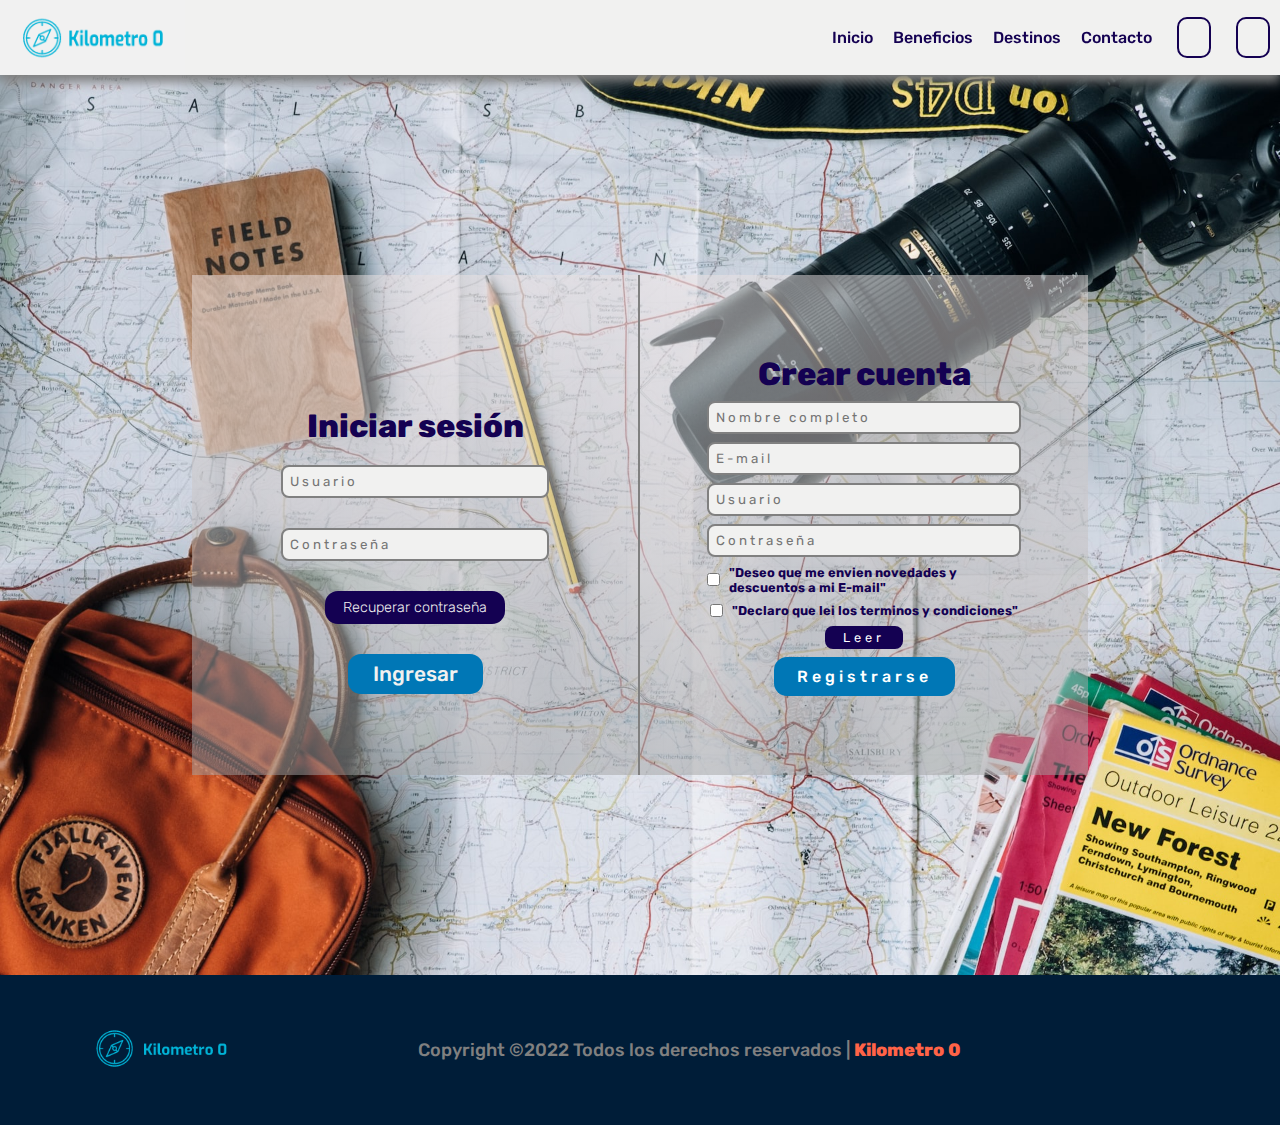
==== login.html @ b781f196 "loginResponsive" ====
<!DOCTYPE html>
<html lang="es">
  <head>
    <meta charset="UTF-8" />
    <meta http-equiv="X-UA-Compatible" content="IE=edge" />
    <meta name="viewport" content="width=device-width, initial-scale=1.0" />
    <link
      rel="stylesheet"
      href="https://cdnjs.cloudflare.com/ajax/libs/font-awesome/6.2.0/css/all.min.css"
      integrity="sha512-xh6O/CkQoPOWDdYTDqeRdPCVd1SpvCA9XXcUnZS2FmJNp1coAFzvtCN9BmamE+4aHK8yyUHUSCcJHgXloTyT2A=="
      crossorigin="anonymous"
      referrerpolicy="no-referrer"
    />
    <link rel="stylesheet" href="./assets/style.css" />
    <link rel="stylesheet" href="./assets/mediaqueries.css" />
    <link rel="stylesheet" href="./assets/animaciones.css" />
    <title>Kilometro 0 | Usuarios</title>
  </head>
  <body>
    <header>
      <img src="./assets/img/logo.png" class="logo" alt="logobrujula" />
      <nav>
        <!-- ------------------------------------------    MENU HAMBURGUESA    ---------------------------------------------- -->
        <label for="menu-toggle" class="menu-label">
          <i class="fa-solid fa-bars menu-icon"></i>
        </label>
        <input type="checkbox" id="menu-toggle" />
        <ul class="navbar-list">
          <li><a class="navbar-a" href="#mainhero">Inicio</a></li>
          <li><a class="navbar-a" href="#mainbeneficios">Beneficios</a></li>
          <li><a class="navbar-a" href="#maindestinos">Destinos</a></li>
          <li><a class="navbar-a" href="#maincontacto">Contacto</a></li>
        </ul>

        <!-- ------------------------------------------    CARRO DE COMPRAS    --------------------------------------------- -->
        <label for="cart-toggle" class="cart-label">
          <i class="fa-solid fa-cart-shopping cart-icon"></i>
        </label>
        <input type="checkbox" id="cart-toggle" />
        <div class="divcarro">
          <h2>Tus compras</h2>
          <div class="cart-item">
            <img
              src="./assets/img/venezuela.jpg"
              alt="paisajevenezuela"
              class="carro-imgvene"
            />
            <div class="item-info">
              <div class="item-bid-info">
                <h3 class="item-title">Venezuela</h3>
                <p class="item-bid">Viaje y Hospedaje 7 días</p>
                <p class="item-bid">1 Persona</p>
              </div>
              <div class="item-bid-price">
                <span class="item-price">$845</span>
              </div>
            </div>
            <div class="item-handler">
              <span class="quantity-handler down btn-">-</span>
              <span class="quantity-handler cant-per">1</span>
              <span class="quantity-handler up btn">+</span>
            </div>
          </div>
          <span class="divider"></span>
          <div class="card-total">
            <p>Total</p>
            <span>$845</span>
          </div>
          <button class="btn-add btn">Confirmar compra</button>
        </div>
        <!-- Para hacer el desenfoque detras del carrito -->
        <div class="overlay"></div>
        <!-- ----------------------------------------------  Fin carro de compras ---------------------------------------------- -->
        <a href="./login.html" target="_blank" class="logousuarios"
          ><i class="fa-solid fa-user logousuario"></i
        ></a>
      </nav>
    </header>
    <main>
      <section class="section-login">
        <div class="divcontenedorlogin">
          <div class="divIniciar">
            <h2>Iniciar sesión</h2>
            <div>
              <div>
                <input
                  class="registrarse"
                  name="name"
                  id="name"
                  type="text"
                  placeholder="Usuario"
                  placeholder="Ingrese
                      nombre completo"
                />
              </div>
              <div>
                <input
                  class="registrarse"
                  name="password"
                  id="contraseña"
                  type="password"
                  placeholder="Contraseña"
                  placeholder="Contraseña"
                  required
                />
              </div>
              <button class="btn-contraseña btn">Recuperar contraseña</button>
              <button class="btn-Iniciar btn">Ingresar</button>
            </div>
          </div>

          <div class="divRegistrarse">
            <h2>Crear cuenta</h2>
            <div>
              <input
                class="registrarse"
                name="name"
                id="name"
                type="text"
                placeholder="Nombre completo"
                placeholder="Ingrese
                    nombre completo"
              />
            </div>
            <div>
              <input
                class="registrarse"
                name="correo"
                id="correo"
                type="text"
                placeholder="E-mail"
                placeholder="E-mail"
                required
              />
            </div>
            <div>
              <input
                class="registrarse"
                name="Usuario"
                id="usuario"
                type="text"
                placeholder="Usuario"
                placeholder="Usuario"
              />
            </div>
            <div>
              <input
                class="registrarse"
                name="password"
                id="contraseña"
                type="password"
                placeholder="Contraseña"
                placeholder="Contraseña"
                required
              />
            </div>

            <div class="div-label">
              <input type="checkbox" id="checkbox1" />
              <label for="checkbox1" class="label-registrarse"
                >"Deseo que me envien novedades y descuentos a mi E-mail"</label
              >
            </div>
            <div class="div-label">
              <input type="checkbox" id="checkbox2" />
              <label for="checkbox2" class="label-registrarse"
                >"Declaro que lei los terminos y condiciones"</label
              >
            </div>
            <button class="btn-leer btn">Leer</button>

            <a href="./index.html"
              ><input
                type="submit"
                value="Registrarse"
                class="submit-registro btn"
            /></a>
          </div>
        </div>
      </section>
    </main>
    <footer>
      <div class="footer-div-logo">
        <img
          src="./assets/img/logo-footer.png"
          href="index.html"
          class="logok0footer"
          alt="logobrujula"
        />
      </div>
      <p>
        Copyright ©2022 Todos los derechos reservados | <span>Kilometro 0</span>
      </p>
      <div class="footer-div-logos">
        <a href="https://www.facebook.com/" target="_blank"
          ><i class="fa-brands fa-square-facebook logofooter"></i
        ></a>
        <a href="https://www.instagram.com/" target="_blank"
          ><i class="fa-brands fa-instagram logofooter"></i
        ></a>
        <a href="https://twitter.com/?lang=es" target="_blank"
          ><i class="fa-brands fa-square-twitter logofooter"></i
        ></a>
        <a href="https://www.youtube.com/" target="_blank"
          ><i class="fa-brands fa-youtube logofooter"></i
        ></a>
      </div>
    </footer>
  </body>
</html>
---- assets/style.css ----
@import url("https://fonts.googleapis.com/css2?family=Rubik:wght@300;400;500;600;700;800;900&display=swap");
@import url("https://fonts.googleapis.com/css2?family=Architects+Daughter&display=swap");
:root {
  --background: #fff;
  --color1: #140152;
  --color2: #00b4d8;
  --color3: #0077b6;
  --color4: #808080;
  --color5: #f1f1f0;
  --color6: #001d38;
}
* {
  padding: 0;
  margin: 0;
  box-sizing: border-box;
  text-decoration: none;
  font-family: "Rubik", sans-serif;

  list-style: none;
}
header {
  height: 75px;
  width: 100%;
  display: flex;
  align-items: center;
  justify-content: space-between;
  gap: 140px;
  color: var(--color1);
  font-weight: 400;
  background-color: var(--color5);
  position: fixed;
  top: 0;
  box-shadow: 0 7px 10px var(--color4);
  z-index: 3;
}

.logo {
  height: 75px;
}

.logousuario {
  color: var(--color1);
  border: solid var(--color1) 2px;
  padding: 9px 15px;
  border-radius: 10px;
}

.navbar-a {
  color: var(--color1);
  font-weight: 500;
  font-size: 16px;
}

.navbar-a:hover {
  color: var(--color2);
}
nav {
  display: flex;
  justify-content: center;
  align-items: center;
  gap: 25px;
  margin-right: 10px;
}

.navbar-list {
  display: flex;
  gap: 20px;
  justify-content: center;
  align-items: center;
  list-style: none;
}

/* -----------------------  Carro de compras (Header) ------------------------- */
.cart-icon {
  border: solid 2px var(--color1);
  padding: 9px 15px;
  border-radius: 10px;
  font-size: 16px;
  font-weight: 600;
  cursor: pointer;
  color: var(--color1);
}

.divcarro {
  position: absolute;
  top: 75px;
  right: 0;
  padding: 8px 35px;
  background-image: linear-gradient(
    to bottom,
    rgb(235, 226, 226),
    rgb(161, 161, 161)
  );
  flex-direction: column;
  gap: 30px;
  height: 100vh;
  z-index: 2;
  overflow-y: scroll;
  display: none;
}

.carro-imgvene {
  height: 150px;
  width: 100%;
  border-top-right-radius: 15px;
  border-top-left-radius: 15px;
}
.divcarro::-webkit-scrollbar {
  display: none;
}

.cart-item {
  border: solid 2px var(--color5);
  border-radius: 15px;
}

.item-info {
  display: flex;
  justify-content: space-between;
  padding: 10px;
}

.item-bid-info {
  display: flex;
  flex-direction: column;
  gap: 5px;
}
.item-bid-price {
  display: flex;
  justify-content: center;
  align-items: center;
}

.item-bid-price span {
  color: var(--color1);
  font-weight: 600;
  font-size: 1.4rem;
}

.divcarro h2 {
  color: var(--color3);
  font-size: 22px;
  font-weight: 800;
}
.divcarro-item {
  display: flexa;
  align-items: center;
  justify-content: center;
  gap: 20px;
  border-radius: 10px;
  padding: 20px;
}
.divcarro-item img {
  height: 165px;
  width: 65px;
}

.item-title {
  color: var(--color3);
  font-weight: 800;
  font-size: 19px;
}

.item-bid {
  color: var(--color1);
  font-size: 14px;
  font-weight: 700;
}

.item-handler {
  display: flex;
  align-items: center;
  justify-content: center;
  gap: 20px;
}

.quantity-handler {
  display: flex;
  justify-content: center;
  align-items: center;
  padding: 2px 8px;
  border-radius: 5px;
  color: #fff;
  font-weight: 400;
  margin-bottom: 15px;
}

.up {
  background: var(--color3);
  cursor: pointer;
  transition: transform 1s ease;
}
.cant-per {
  color: var(--color1);
  font-size: 18px;
  font-weight: 700;
}

.divider {
  margin-top: 5px;
  border: 0.5px solid var(--color5);
}
.card-total {
  display: flex;
  justify-content: space-between;
  align-items: baseline;
}

.card-total p {
  color: #ff6347;
  font-weight: 700;
}

.card-total span {
  color: #ff6347;
  font-weight: 600;
  font-size: 18px;
}
.btn-add {
  padding: 14px;
  color: var(--color5);
  font-size: 17px;
  background: var(--color3);
  border-radius: 10px;
  border: none;
  cursor: pointer;
  transition: transform 1s ease;
}

#cart-toggle {
  display: none;
}

#cart-toggle:checked + .divcarro {
  display: flex;
}
/*---------------------------------------     USUARIOS  login.html    --------------------------------------*/
.section-login {
  margin-top: 75px;
  width: 100%;
  height: 100vh;
  display: flex;
  justify-content: center;
  align-items: center;
  background-image: url(./img/imglogin.jpg);
  background-size: cover;
  background-repeat: no-repeat;
  background-position: center;
}
.divcontenedorlogin {
  display: flex;
  justify-content: center;
  align-items: center;
  height: min(80%, 500px);
  width: min(70%, 1000px);
  background-image: linear-gradient(
    to bottom,
    rgb(235, 226, 226, 0.5),
    rgb(161, 161, 161, 0.5)
  );
}

/* -------- INICIAR SESION ------- */
.divIniciar {
  padding-top: 50px;
  height: 100%;
  width: 50%;
  display: flex;
  flex-direction: column;
  align-items: center;
  justify-content: center;
  gap: 20px;
  border-right: solid 2px var(--color4);
}

.divIniciar div {
  width: 100%;
  display: flex;
  flex-direction: column;
  justify-content: center;
  align-items: center;
  gap: 30px;
}
/* DIV:USUARIO CONTRASEÑA */
.divIniciar div div {
  width: min(60%, 300px);
}
.divIniciar h2 {
  color: var(--color1);
  font-weight: 800;
  font-size: 2rem;
}

.btn-Iniciar {
  font-size: 1.3rem;
  font-weight: 500;
  padding: 8px 25px;
  color: var(--color5);
  background: var(--color3);
  border: none;
  border-radius: 13px;
}

.btn-contraseña {
  font-size: 0.9rem;
  font-weight: 300;
  padding: 8px 18px;
  color: var(--color5);
  background: var(--color1);
  border: none;
  border-radius: 13px;
}

/*--------- REGISTRARSE -----------*/

.divRegistrarse h2 {
  color: var(--color1);
  font-weight: 800;
  font-size: 2rem;
}

/* INPUTS REGISTRARSE */
.divRegistrarse {
  height: 100%;
  width: 50%;
  display: flex;
  justify-content: center;
  align-items: center;
  flex-direction: column;
  gap: 8px;
}

.divRegistrarse div {
  width: 70%;
}
.registrarse {
  width: 100%;
  padding: 7px;
  border: solid 2px var(--color4);
  background-color: var(--color5);
  color: var(--color1);
  letter-spacing: 3px;
  border-radius: 8px;
}

.div-label {
  display: flex;
  justify-content: center;
  align-items: center;
  gap: 9px;
}

.label-registrarse {
  font-size: 0.8rem;
  font-weight: 700;
  color: var(--color1);
}

.btn-leer {
  padding: 4px 18px;
  font-size: 0.8rem;
  font-weight: 400;
  background-color: var(--color1);
  color: #fff;
  border: none;
  border-radius: 8px;
  letter-spacing: 4px;
  cursor: pointer;
}

.submit-registro {
  padding: 10px 23px;
  font-size: 1rem;
  font-weight: 500;
  background-color: var(--color3);
  color: #fff;
  border: none;
  border-radius: 13px;
  letter-spacing: 4px;
  cursor: pointer;
}
/*  --------------------------------------     HERO    ----------------------------------- */
main {
  min-height: 100vh;
  width: 100%;
  display: flex;
  flex-direction: column;
  justify-content: center;
  align-items: center;
}
#mainhero {
  height: 100vh;
  width: 100%;
  display: flex;
  flex-direction: column;
  justify-content: center;
  align-items: center;
}

.mainhero__img {
  width: 100%;
  height: 100%;
  display: flex;
  align-items: center;
  justify-content: center;
  background-image: url(./img/mar33.jpg);
  background-position: center;
  background-repeat: no-repeat;
  background-size: cover;
}

.mainhero__divtexto {
  font-size: 2rem;
  padding: 30px 0;
  text-align: center;
  width: 65%;
  color: var(--color3);
  background-image: linear-gradient(
    to bottom,
    rgba(228, 228, 228, 0.9),
    hsl(0, 0%, 50%, 0.8)
  );
  border-radius: 4px;
}

/* ---------------------------------------    Beneficios    --------------------------------- */

#mainbeneficios {
  min-height: 100vh;
  width: 100%;
  display: flex;
  flex-direction: column;
  justify-content: center;
  align-items: center;
  background: var(--color6);
}

#mainbeneficios h2 {
  color: var(--color2);
  font-weight: 700;
  font-size: 3rem;
  margin-bottom: 45px;
  width: auto;
}
#mainbeneficios h3 {
  color: var(--color2);
  font-weight: 400;
  font-size: 2rem;
  width: auto;
  text-align: center;
  padding: 0 40px;
}

.beneficioscontenedor {
  width: 100%;
  height: 100%;
  display: flex;
  gap: 100px;
  justify-content: center;
  align-items: center;
  margin-top: 70px;
  padding-bottom: 30px;
}

.divcard {
  display: flex;
  flex-direction: column;
  justify-content: center;
  align-items: center;
  gap: 20px;
  padding: 20px;
  width: 250px;
  height: 270px;
  border-radius: 8px;
  border: solid 3px var(--color4);
  color: var(--background);
  text-align: center;
}

.divcard-up {
  width: 100%;
  display: flex;
  flex-direction: column;
  justify-content: center;
  align-items: center;
}

.imgexcursion,
.imgdescuento {
  height: 90px;
  width: 90px;
}
.imgpack {
  height: 80px;
  width: 80px;
}
.divcard span {
  font-size: 23px;
  font-weight: 600;
  color: var(--color5);
  letter-spacing: 2px;
}
.divcard p {
  font-weight: 400;
  font-size: 21px;
  color: var(--color4);
}

/* -------------------------------------    Destinos    -------------------------------------- */
#maindestinos {
  display: flex;
  justify-content: center;
  align-items: center;
  background-color: var(--color5);
}

.divdestinos {
  min-height: 100vh;
  width: min(100%, 1300px);
  display: flex;
  align-items: center;
  justify-content: center;
  gap: 30px;
  padding: 50px;
  flex-wrap: wrap;
}

.card-destino {
  height: 310px;
  width: 370px;
  background-color: var(--color5);
  transition: transform 1s ease;
}

.card-destino:hover {
  transform: scale(1.05);
}

.card-destino-down {
  border: var(--color4) 2px solid;
  border-top: none;
  border-bottom-left-radius: 15px;
  border-bottom-right-radius: 15px;
  padding: 5px;
}
.card-destino-down h3 {
  font-weight: 700;
  font-size: 28px;
  color: var(--color3);
  display: flex;
  justify-content: center;
  letter-spacing: 1.5px;
}

.down-items {
  display: flex;
  justify-content: space-around;
  align-items: center;
  padding: 5px;
}

.down-items-1 {
  display: flex;
  flex-direction: column;
  gap: 10px;
}

.down-items-1 p {
  font-weight: 800;
  font-size: 16px;
  color: var(--color6);
}

.down-items-1 span {
  font-weight: 800;
  font-size: 18px;
  color: var(--color6);
}

.down-items button {
  padding: 10px 22px;
  border-radius: 15px;
  border: none;
  background: var(--color3);
  font-size: 18px;
  font-weight: 700;
  color: #fff;
  cursor: pointer;
}

.d1img {
  height: 190px;
  width: 370px;
  background-image: url(./img/peru.jpg);
  background-size: cover;
  background-position: center;
  border-top-left-radius: 12px;
  border-top-right-radius: 12px;
}

.d2img {
  height: 190px;
  width: 370px;
  background-image: url(./img/italia.jpg);
  background-size: cover;
  background-position: center;
  border-top-left-radius: 12px;
  border-top-right-radius: 12px;
}

.d3img {
  height: 190px;
  width: 370px;
  background-image: url(./img/brasil.jpg);
  background-size: cover;
  background-position: center;
  border-top-left-radius: 12px;
  border-top-right-radius: 12px;
}

.d4img {
  height: 190px;
  width: 370px;
  background-image: url(./img/venecia.avif);
  background-position: bottom;
  background-size: cover;
  border-top-left-radius: 12px;
  border-top-right-radius: 12px;
}

.d5img {
  height: 190px;
  width: 370px;
  background-image: url(./img/venezuela.jpg);
  background-size: cover;
  background-position: center;
  border-top-left-radius: 12px;
  border-top-right-radius: 12px;
}

.d6img {
  height: 190px;
  width: 370px;
  background-image: url(./img/patagonia.jpg);
  background-size: cover;
  background-position: center;
  border-top-left-radius: 12px;
  border-top-right-radius: 12px;
}

.d7img {
  height: 190px;
  width: 370px;
  background-image: url(./img/cataratas.jpg);
  background-size: cover;
  background-position: center;
  border-top-left-radius: 12px;
  border-top-right-radius: 12px;
}

.d8img {
  height: 190px;
  width: 370px;
  background-image: url(./img/bariloche.jpg);
  background-size: cover;
  background-position: right;
  border-top-left-radius: 12px;
  border-top-right-radius: 12px;
}

.d9img {
  height: 190px;
  width: 370px;
  background-image: url(./img/egipto.jpg);
  background-position: bottom;
  background-size: cover;
  background-position: center;
  border-top-left-radius: 12px;
  border-top-right-radius: 12px;
}

/* -----------------------------------------    Contacto    ------------------------------------------- */

.divmapa {
  height: 50vh;
  width: 90%;
}
#maincontacto {
  background-color: var(--color5);
  width: 100%;
  min-height: 100vh;
  display: flex;
  flex-direction: column;
  align-items: center;
}

.contenedorcontacto {
  width: min(100%, 1300px);
  min-height: 100vh;
  display: flex;
  gap: 30px;
  flex-direction: column;
  align-items: center;
}

.divcontacto-down {
  display: flex;
  width: 90%;
  height: 40%;
}

.divform {
  height: 100%;
  width: min(70%, 1000px);
}

.divform h2 {
  color: var(--color3);
  font-weight: 500;
}

textarea {
  height: 15em;
  width: 90%;
  padding: 20px;
  font-size: 1.5rem;
  font-weight: 400;
  border: solid 2px var(--color4);
  background-color: var(--color5);
  margin-bottom: 30px 0px;
  letter-spacing: 3px;
  color: var(--color1);
  border-radius: 10px;
}

.contacto-datos {
  padding: 18px;
  font-size: 1rem;
  font-weight: 400;
}

.contacto-datos:focus::-webkit-input-placeholder {
  opacity: 0;
}
.contacto-datos:focus::-moz-input-placeholder {
  opacity: 0;
}
.contacto-datos:focus::-ms-input-placeholder {
  opacity: 0;
}

.divinputs {
  margin-top: 30px;
  display: flex;
  width: 90%;
  justify-content: space-between;
}

.divinput-50 {
  width: 48%;
  display: flex;
  flex-direction: column;
  gap: 30px;
}
.input-nombre,
.input-correo,
.input-telefono,
.input-asunto {
  width: 100%;
  border: solid 2px var(--color4);
  background-color: var(--color5);
  letter-spacing: 3px;
  border-radius: 8px;
}

.submit-contacto {
  margin-top: 30px;
  padding: 15px 30px;
  font-size: 1.2rem;
  font-weight: 600;
  background-color: var(--color3);
  color: #fff;
  border: none;
  border-radius: 15px;
  letter-spacing: 4px;
  cursor: pointer;
  margin-bottom: 40px;
}

.divdatos {
  display: flex;
  flex-direction: column;
  gap: 35px;
  width: max(30%, 300px);
  height: 50%;
  padding: 20px 0;
}

.divdatos-item {
  display: flex;
  gap: 20px;
}

.divdatos-item2 {
  display: flex;
  flex-direction: column;
  gap: 10px;
}

.divdatos-item2 span {
  font-weight: 600;
  font-size: 1.1rem;
}

.divdatos-item2 p {
  font-weight: 400;
  font-size: 17px;
  color: var(--color4);
}
.datoslogo {
  height: 40px;
}

/* ------------------------------------------    Footer    -------------------------------------- */

footer {
  height: 150px;
  width: 100%;
  background-color: var(--color6);
  display: flex;
  align-items: center;
  justify-content: space-around;
}
.logok0footer {
  height: 145px;
}

.footer-div-logos {
  display: flex;
  gap: 15px;
}

.logofooter {
  font-size: 27px;
  color: var(--color2);
}

.logofooter:hover {
  color: var(--color5);
}

footer p {
  color: var(--color4);
  font-size: 18px;
  font-weight: 500;
}

footer span {
  color: #ff6347;
  font-weight: 800;
}
---- assets/mediaqueries.css ----
/* ---------------------------------    MENU HAMBURGUESA    ------------------------- */

#menu-toggle,
.menu-label {
  display: none;
}

@media (max-width: 992px) {
  /* ------------------------     HEADER     ---------------------- */
  .navbar-list {
    position: absolute;
    top: 75px;
    left: 5%;
    right: 5%;
    width: 90%;
    flex-direction: column;
    background-image: linear-gradient(
      to bottom,
      rgb(235, 226, 226),
      rgb(161, 161, 161)
    );
    border: 2px solid var(--color3);
    border-top: 0px;
    border-radius: 0px 0px 15px 15px;
    align-items: flex-start;
    padding: 45px 30px;
    gap: 25px;
    z-index: 2;
    display: none;
  }
  .navbar-list a {
    font-size: 18px;
    font-weight: 800;
  }
  .menu-label {
    display: flex;
    cursor: pointer;
    order: 2;
  }
  .menu-label img {
    height: 40px;
    width: 40px;
  }
  #menu-toggle:checked + .navbar-list {
    display: flex;
  }
  .menu-icon {
    margin-right: 15px;
    font-size: 26px;
    cursor: pointer;
  }

  /* Borde Carrito */
  .card-icon {
    height: 40px;
  }

  /*---------------------------------------     USUARIOS  login.html    --------------------------------------*/
  .section-login {
    width: 100%;
    min-height: 100vh;
  }
  .divcontenedorlogin {
    min-height: 100vh;
    width: min(70%, 1000px);
    flex-direction: column;
  }

  /* -------- INICIAR SESION ------- */
  .divIniciar {
    padding-top: 0;
    height: 100%;
    width: 50%;
    display: flex;
    flex-direction: column;
    align-items: center;
    justify-content: center;
    gap: 2px;
    border-right: solid 2px var(--color4);
  }

  .divIniciar div {
    width: 100%;
    display: flex;
    flex-direction: column;
    justify-content: center;
    align-items: center;
    gap: 30px;
  }
  /* DIV:USUARIO CONTRASEÑA */
  .divIniciar div div {
    width: min(60%, 300px);
  }
  .divIniciar h2 {
    color: var(--color1);
    font-weight: 800;
    font-size: 2rem;
  }

  .btn-Iniciar {
    font-size: 1.3rem;
    font-weight: 500;
    padding: 10px 30px;
    color: var(--color5);
    background: var(--color3);
    border: none;
    border-radius: 13px;
  }

  .btn-contraseña {
    font-size: 0.9rem;
    font-weight: 300;
    padding: 8px 18px;
    color: var(--color5);
    background: var(--color1);
    border: none;
    border-radius: 13px;
  }

  /*--------- REGISTRARSE -----------*/

  .divRegistrarse h2 {
    color: var(--color1);
    font-weight: 800;
    font-size: 2rem;
  }

  /* INPUTS REGISTRARSE */
  .divRegistrarse {
    height: 100%;
    width: 50%;
    display: flex;
    justify-content: center;
    align-items: center;
    flex-direction: column;
    gap: 8px;
  }

  .divRegistrarse div {
    width: 70%;
  }
  .registrarse {
    width: 100%;
    padding: 7px;
    border: solid 2px var(--color4);
    background-color: var(--color5);
    color: var(--color1);
    letter-spacing: 3px;
    border-radius: 8px;
  }

  .div-label {
    display: flex;
    justify-content: center;
    align-items: center;
    gap: 9px;
  }

  .label-registrarse {
    font-size: 15px;
    font-weight: 600;
    color: var(--color1);
  }

  .btn-leer {
    padding: 4px 18px;
    font-size: 0.7rem;
    font-weight: 400;
    background-color: var(--color1);
    color: #fff;
    border: none;
    border-radius: 8px;
    letter-spacing: 4px;
    cursor: pointer;
  }

  .submit-registro {
    padding: 10px 23px;
    font-size: 1rem;
    font-weight: 500;
    background-color: var(--color3);
    color: #fff;
    border: none;
    border-radius: 13px;
    letter-spacing: 4px;
    cursor: pointer;
  }

  /* ---------------------------------------    Beneficios    --------------------------------- */

  /*-------------------------------------------     BENEFICIOS    -----------------------------------------  */
  #mainbeneficios h2 {
    font-size: 1.8rem;
    margin-top: 18px;
    margin-bottom: 8px;
    text-align: center;
  }
  #mainbeneficios h3 {
    font-size: 1.4rem;
    width: 70%;
    text-align: center;
    margin-top: 20px;
  }
  .beneficioscontenedor {
    gap: 15px;
    flex-direction: column;
    width: 100%;
    margin-top: 35px;
  }
  .divcard {
    flex-direction: row;
    width: 90%;
    height: 26%;
    padding: 20px;
  }

  .imgpack,
  .imgexcursion,
  .imgdescuento {
    height: 60px;
    width: 60px;
    order: 2;
  }
  .divcard-up {
    height: 100%;
    width: 30%;
    border-right: solid 1px var(--color4);
  }
  .divcard span {
    font-size: 17px;
    font-weight: 600;
    color: var(--color5);
  }
  .divcard p {
    width: 70%;
    font-weight: 500;
    color: var(--color5);
  }

  /*-------------------------------------------     DESTINO       -----------------------------------------  */
  .divdestinos {
    gap: 15px;
    padding: 25px;
  }
  .card-destino {
    height: 410px;
    width: 470px;
  }

  .d1img,
  .d2img,
  .d3img,
  .d4img,
  .d5img,
  .d6img,
  .d7img,
  .d8img,
  .d9img {
    height: 290px;
    width: 470px;
  }

  .card-destino-down h3 {
    font-size: 32px;
  }

  .down-items-1 p {
    font-size: 20px;
  }

  .down-items-1 span {
    font-size: 23px;
    font-weight: 800;
  }
  .down-items button {
    padding: 13px 28px;
  }
  /* ------------------------------------------     CONTACTO      -----------------------------------------  */
  .divmapa {
    height: 60%;
    width: 90%;
  }
  .divcontacto-down {
    flex-direction: column;
    justify-content: center;
    align-items: center;
  }

  .divform {
    width: 100%;
  }
  textarea {
    width: 100%;
  }
  .divinputs {
    width: 100%;
  }

  /* ----------------------------------------------------    FOOTER    ------------------------------------------ */
  footer {
    height: 130px;
    gap: 15px;
    flex-direction: column;
    justify-content: center;
    align-items: center;
  }

  footer p {
    width: auto;
    text-align: center;
    order: 2;
  }
  .logok0footer {
    display: none;
  }
}

/*-----------------------------------------------     MEDIA 576px    ----------------------------------------------- */
@media (max-width: 576px) {
  /* --------------------------------------------   HEADER    ------------------------------------------- */
  header {
    gap: 30px;
  }

  nav {
    gap: 14px;
  }

  /* ------------------------------------------     HERO    ------------------------------------------- */
  .mainhero__divtexto h1 {
    font-size: 1.3rem;
  }

  /* --------------------------------------     BENEFICIOS     --------------------------------------- */
  #mainbeneficios h2 {
    margin: 10px 0px;
    font-size: 1.4rem;
    width: 90%;
    margin-bottom: 15px;
  }
  #mainbeneficios h3 {
    font-size: 1.2rem;
    width: 90%;
    font-weight: 300;
  }

  .beneficioscontenedor {
    gap: 25px;
    height: 95%;
    padding: 15px 0;
  }

  .divcard {
    flex-direction: column;
    height: 26%;
    padding: 15px;
    gap: 5px;
  }

  .divcard-up {
    height: 30%;
    flex-direction: row;
    border-right: none;
  }
  .divcard-up span {
    order: 2;
    font-size: 20px;
    font-weight: 700;
  }

  .imgexcursion,
  .imgdescuento {
    height: 70px;
    width: 70px;
  }
  .imgpack {
    height: 60px;
    width: 60px;
  }
  .divcard p {
    margin-top: 10px;
    width: 100%;
    font-size: 19px;
    font-weight: 500;
  }

  /* ---------------------------------------     DESTINOS    -------------------------------------------- */
  .card-destino {
    height: 8%;
    width: 100%;
  }

  .card-destino-down {
    height: 100px;
  }

  .down-items-1 {
    gap: 3px;
  }

  .d1img,
  .d2img,
  .d3img,
  .d4img,
  .d5img,
  .d6img,
  .d7img,
  .d8img,
  .d9img {
    height: 30vh;
    width: 100%;
  }

  .card-destino-down h3 {
    font-size: 27px;
  }

  .down-items-1 p {
    font-size: 13px;
  }

  .down-items-1 span {
    font-size: 18px;
    font-weight: 800;
  }
  .down-items button {
    padding: 10px 20px;
    font-size: 16px;
  }

  /* ---------------------------------------------------      CONTACTO     -------------------------------------------- */

  .divmapa {
    height: 70vh;
  }

  .divinputs {
    flex-direction: column;
    gap: 8px;
  }
  .divinput-50 {
    flex-direction: column;
    width: 100%;
    gap: 8px;
  }

  .submit-contacto {
    width: 100%;
    padding: 10px 20px;
  }

  /* -----------------------------------------------     FOOTER     ----------------------------------------- */

  footer p {
    font-size: 16px;
  }

  .footer-div-logos {
    gap: 25px;
  }
  .logofooter {
    font-size: 25px;
  }
}
---- assets/animaciones.css ----
/* Para suavizar la transicion y dejar distancia entre la section y el header al moverse con los links */
html {
  scroll-behavior: smooth;
  scroll-padding-top: 75px;
}

/* Al mostrar el carro de compras desenfocar lo que esta fuera  */
.overlay {
  position: absolute;
  top: 75px;
  left: 0;
  height: 100vh;
  width: 100%;
  z-index: 1;
  background: rgba(255, 255, 255, 0.05);
  box-shadow: 0 8px 32px 0 rgba(31, 38, 135, 0.37);
  backdrop-filter: blur(5px);
  -webkit-backdrop-filter: blur(5px);
  display: none;
}

#cart-toggle:checked ~ .overlay {
  display: block;
}

/* Para el Menu-Hamburguesa */
#menu-toggle:checked ~ .overlay {
  display: block;
}

/* Animacion en el hover de navbar-a(en el hover el subrayado se traslada  */

.navbar-list li {
  position: relative;
  padding: 0;
}

.navbar-list li a::after {
  content: "";
  height: 2px;
  width: 100%;
  background: var(--color2);
  position: absolute;
  bottom: 0;
  left: 0;
  transform: scaleX(0);
  transform-origin: bottom right;
  transition: transform 0.4s ease;
}

.navbar-list li a:hover::after {
  transform-origin: bottom left;
  transform: scaleX(1);
}

/* Trasladar el div del carrito ,menos velocidad  */

.cart-icon {
  transition: all 0.35s ease-out;
}

.cart-icon:hover,
.logousuario:hover {
  border: solid 2px var(--color3);
  color: var(--color3);
  transition: all 0.2s ease-in;
}

/* Hover para los botones "comprar","ConfirmarCompra","+","-","enviar" */

.btn- {
  background-color: var(--color4);
  cursor: pointer;
  transform: scale(0.9);
}

.btn-:hover,
.btn:hover {
  border: solid 2px var(--color3);
  color: var(--color3);
  transition: all 0.2s ease-in;
  color: #f1f1f1;
  background: #ff6347;
  border: none;
  transform: scale(1.1);
}

/* Animacion para hero aparecer texto o div*/

@keyframes fade {
  from {
    opacity: 0;
  }
  to {
    opacity: 1;
  }
}

@keyframes slide-top {
  from {
    transform: translateY(-370px);
  }
  to {
    transform: translateY(0);
  }
}

.mainhero__divtexto {
  animation: slide-top 1.7s ease-in-out;
}

.mainhero__divtexto h1 {
  animation: fade 2.5s ease-in;
}
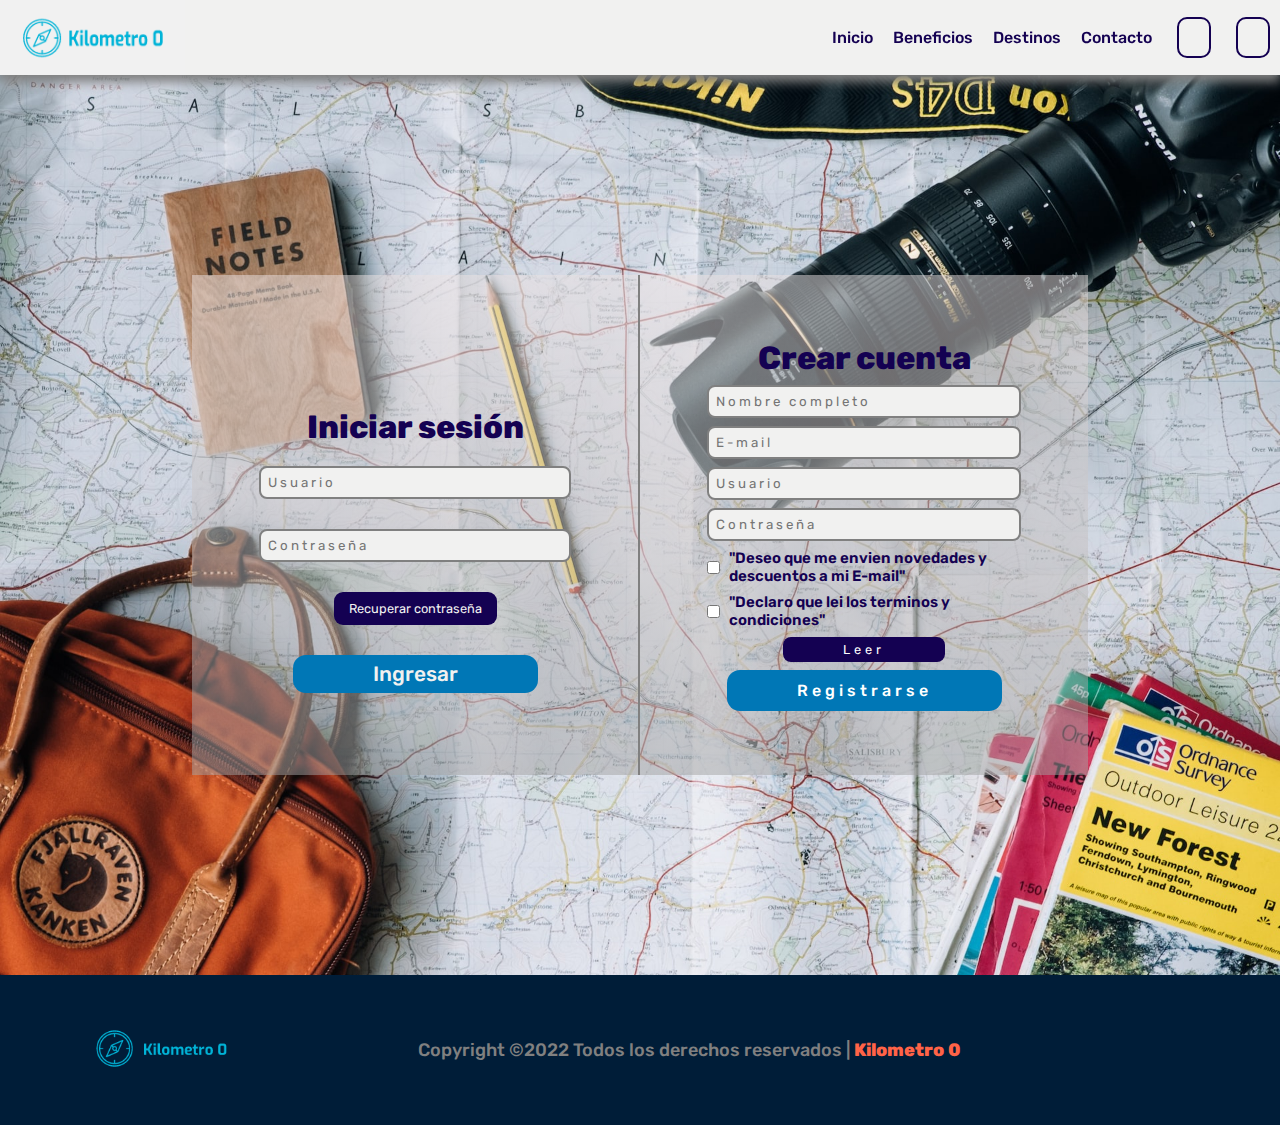
==== commit 9f0b47c4: "LoginResponsiveHasta576px" ====
--- a/login.html
+++ b/login.html
@@ -26,10 +26,12 @@
         </label>
         <input type="checkbox" id="menu-toggle" />
         <ul class="navbar-list">
-          <li><a class="navbar-a" href="#mainhero">Inicio</a></li>
-          <li><a class="navbar-a" href="#mainbeneficios">Beneficios</a></li>
-          <li><a class="navbar-a" href="#maindestinos">Destinos</a></li>
-          <li><a class="navbar-a" href="#maincontacto">Contacto</a></li>
+          <li><a class="navbar-a" href="./index.html">Inicio</a></li>
+          <li>
+            <a class="navbar-a" href="./index.html">Beneficios</a>
+          </li>
+          <li><a class="navbar-a" href="./index.html">Destinos</a></li>
+          <li><a class="navbar-a" href="./index.html">Contacto</a></li>
         </ul>
 
         <!-- ------------------------------------------    CARRO DE COMPRAS    --------------------------------------------- -->
--- a/assets/style.css
+++ b/assets/style.css
@@ -283,34 +283,33 @@
 }
 /* DIV:USUARIO CONTRASEÑA */
 .divIniciar div div {
-  width: min(60%, 300px);
+  width: min(70%, 600px);
 }
 .divIniciar h2 {
   color: var(--color1);
   font-weight: 800;
   font-size: 2rem;
+}
+
+.btn-contraseña {
+  padding: 9px 15px;
+  background-color: var(--color1);
+  border-radius: 9px;
+  border: none;
+  color: var(--color5);
+  font-size: 0.8rem;
 }
 
 .btn-Iniciar {
   font-size: 1.3rem;
   font-weight: 500;
-  padding: 8px 25px;
+  padding: 7px 80px;
   color: var(--color5);
   background: var(--color3);
   border: none;
   border-radius: 13px;
 }
 
-.btn-contraseña {
-  font-size: 0.9rem;
-  font-weight: 300;
-  padding: 8px 18px;
-  color: var(--color5);
-  background: var(--color1);
-  border: none;
-  border-radius: 13px;
-}
-
 /*--------- REGISTRARSE -----------*/
 
 .divRegistrarse h2 {
@@ -351,25 +350,25 @@
 }
 
 .label-registrarse {
+  font-size: 15px;
+  font-weight: 600;
+  color: var(--color1);
+}
+
+.btn-leer {
+  padding: 5px 60px;
   font-size: 0.8rem;
-  font-weight: 700;
-  color: var(--color1);
-}
-
-.btn-leer {
-  padding: 4px 18px;
-  font-size: 0.8rem;
-  font-weight: 400;
   background-color: var(--color1);
   color: #fff;
   border: none;
   border-radius: 8px;
   letter-spacing: 4px;
   cursor: pointer;
+  font-weight: 400;
 }
 
 .submit-registro {
-  padding: 10px 23px;
+  padding: 11px 70px;
   font-size: 1rem;
   font-weight: 500;
   background-color: var(--color3);
--- a/assets/mediaqueries.css
+++ b/assets/mediaqueries.css
@@ -57,137 +57,71 @@
 
   /*---------------------------------------     USUARIOS  login.html    --------------------------------------*/
   .section-login {
-    width: 100%;
-    min-height: 100vh;
+    overflow: auto;
   }
   .divcontenedorlogin {
-    min-height: 100vh;
     width: min(70%, 1000px);
-    flex-direction: column;
+    height: 100vh;
+    flex-direction: column;
+    overflow: auto;
   }
 
   /* -------- INICIAR SESION ------- */
   .divIniciar {
-    padding-top: 0;
-    height: 100%;
-    width: 50%;
-    display: flex;
-    flex-direction: column;
-    align-items: center;
-    justify-content: center;
-    gap: 2px;
-    border-right: solid 2px var(--color4);
+    text-align: center;
+    height: 40%;
+    width: min(100%, 500px);
+    gap: 15px;
+    border-right: none;
+    border-bottom: solid 2px var(--color4);
+    padding-bottom: 35px;
   }
 
   .divIniciar div {
-    width: 100%;
-    display: flex;
-    flex-direction: column;
-    justify-content: center;
-    align-items: center;
-    gap: 30px;
-  }
-  /* DIV:USUARIO CONTRASEÑA */
-  .divIniciar div div {
-    width: min(60%, 300px);
-  }
+    gap: 8px;
+  }
+
   .divIniciar h2 {
-    color: var(--color1);
-    font-weight: 800;
-    font-size: 2rem;
+    font-size: 1.5rem;
   }
 
   .btn-Iniciar {
-    font-size: 1.3rem;
-    font-weight: 500;
-    padding: 10px 30px;
-    color: var(--color5);
-    background: var(--color3);
-    border: none;
-    border-radius: 13px;
-  }
-
-  .btn-contraseña {
     font-size: 0.9rem;
-    font-weight: 300;
-    padding: 8px 18px;
-    color: var(--color5);
-    background: var(--color1);
-    border: none;
-    border-radius: 13px;
   }
 
   /*--------- REGISTRARSE -----------*/
 
   .divRegistrarse h2 {
-    color: var(--color1);
-    font-weight: 800;
-    font-size: 2rem;
+    font-size: 1.5rem;
   }
 
   /* INPUTS REGISTRARSE */
   .divRegistrarse {
-    height: 100%;
-    width: 50%;
-    display: flex;
-    justify-content: center;
-    align-items: center;
-    flex-direction: column;
-    gap: 8px;
+    height: 60%;
+    width: min(100%, 500px);
   }
 
   .divRegistrarse div {
-    width: 70%;
+    min-width: (60%, 300px);
   }
   .registrarse {
-    width: 100%;
-    padding: 7px;
-    border: solid 2px var(--color4);
-    background-color: var(--color5);
-    color: var(--color1);
-    letter-spacing: 3px;
-    border-radius: 8px;
-  }
-
-  .div-label {
-    display: flex;
-    justify-content: center;
-    align-items: center;
-    gap: 9px;
+    padding: 4px;
+    letter-spacing: 1px;
   }
 
   .label-registrarse {
-    font-size: 15px;
-    font-weight: 600;
-    color: var(--color1);
+    font-size: 0.7rem;
+    width: 100%;
   }
 
   .btn-leer {
-    padding: 4px 18px;
-    font-size: 0.7rem;
-    font-weight: 400;
-    background-color: var(--color1);
-    color: #fff;
-    border: none;
-    border-radius: 8px;
     letter-spacing: 4px;
-    cursor: pointer;
   }
 
   .submit-registro {
-    padding: 10px 23px;
-    font-size: 1rem;
-    font-weight: 500;
-    background-color: var(--color3);
-    color: #fff;
-    border: none;
-    border-radius: 13px;
-    letter-spacing: 4px;
-    cursor: pointer;
-  }
-
-  /* ---------------------------------------    Beneficios    --------------------------------- */
-
+    padding: 9px 50px;
+    font-size: 0.8rem;
+  }
   /*-------------------------------------------     BENEFICIOS    -----------------------------------------  */
   #mainbeneficios h2 {
     font-size: 1.8rem;
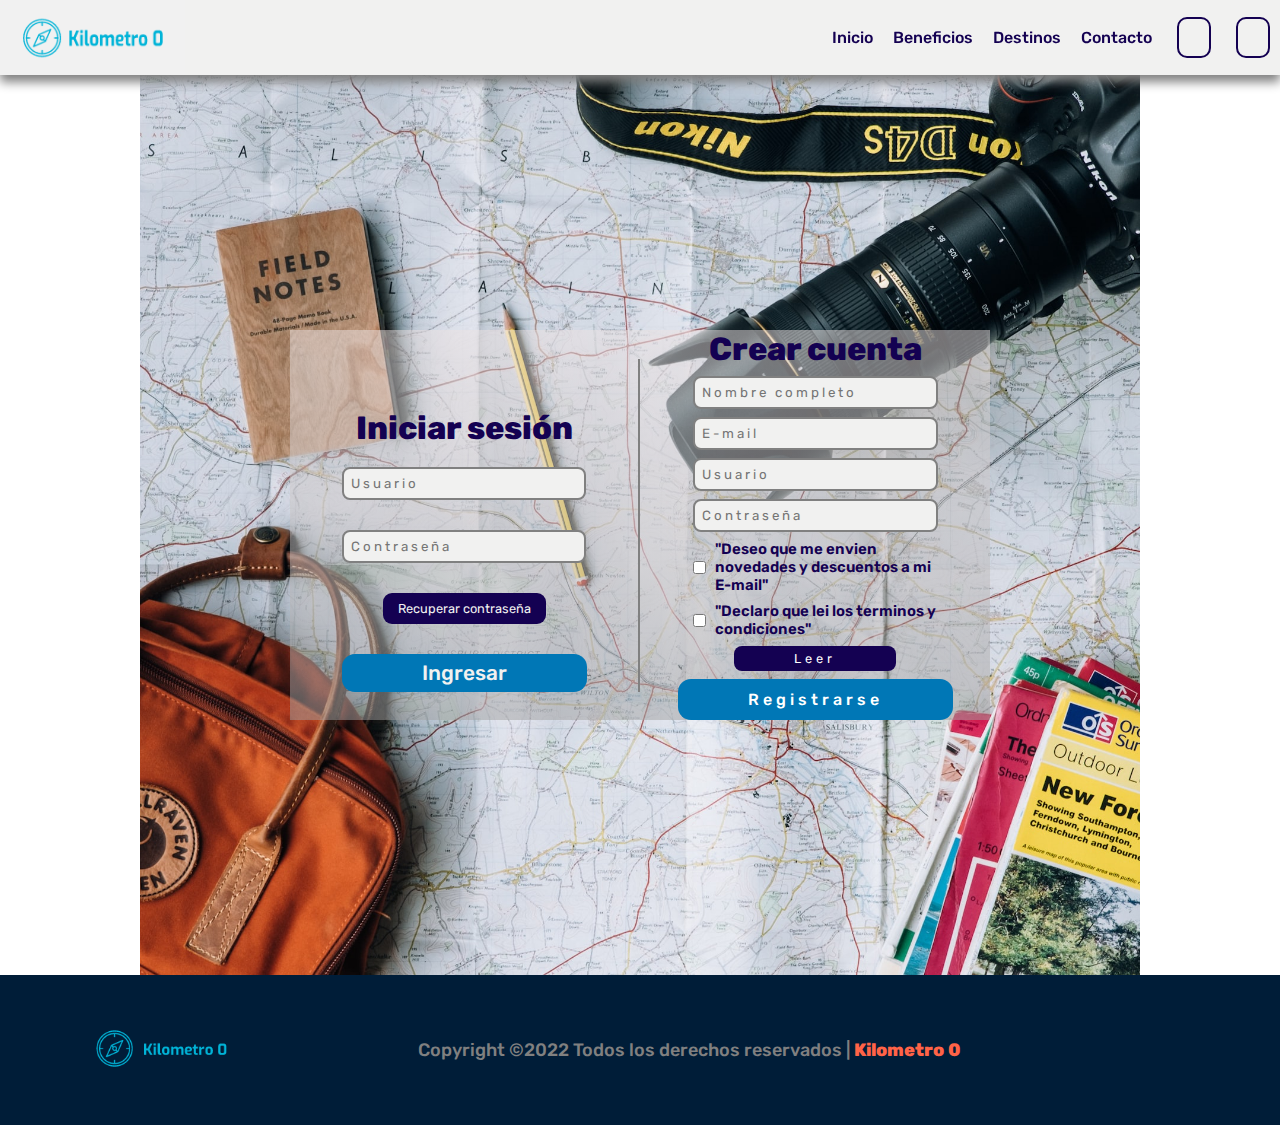
==== commit 63dac276: "LoginBtnsAlIndex" ====
--- a/login.html
+++ b/login.html
@@ -107,7 +107,9 @@
                 />
               </div>
               <button class="btn-contraseña btn">Recuperar contraseña</button>
-              <button class="btn-Iniciar btn">Ingresar</button>
+              <a href="./index.html"
+                ><button class="btn-Iniciar btn">Ingresar</button></a
+              >
             </div>
           </div>
 
--- a/assets/style.css
+++ b/assets/style.css
@@ -237,8 +237,8 @@
 /*---------------------------------------     USUARIOS  login.html    --------------------------------------*/
 .section-login {
   margin-top: 75px;
-  width: 100%;
-  height: 100vh;
+  width: min(100%, 1000px);
+  min-height: 100vh;
   display: flex;
   justify-content: center;
   align-items: center;
@@ -268,7 +268,7 @@
   display: flex;
   flex-direction: column;
   align-items: center;
-  justify-content: center;
+  justify-content: space-around;
   gap: 20px;
   border-right: solid 2px var(--color4);
 }
@@ -292,7 +292,7 @@
 }
 
 .btn-contraseña {
-  padding: 9px 15px;
+  padding: 8px 15px;
   background-color: var(--color1);
   border-radius: 9px;
   border: none;
--- a/assets/mediaqueries.css
+++ b/assets/mediaqueries.css
@@ -61,7 +61,7 @@
   }
   .divcontenedorlogin {
     width: min(70%, 1000px);
-    height: 100vh;
+    height: min(90%, 500px);
     flex-direction: column;
     overflow: auto;
   }
@@ -69,12 +69,13 @@
   /* -------- INICIAR SESION ------- */
   .divIniciar {
     text-align: center;
-    height: 40%;
+    height: 50%;
     width: min(100%, 500px);
     gap: 15px;
     border-right: none;
-    border-bottom: solid 2px var(--color4);
     padding-bottom: 35px;
+    justify-content: center;
+    align-items: center;
   }
 
   .divIniciar div {
@@ -97,7 +98,7 @@
 
   /* INPUTS REGISTRARSE */
   .divRegistrarse {
-    height: 60%;
+    height: 50%;
     width: min(100%, 500px);
   }
 
@@ -122,6 +123,7 @@
     padding: 9px 50px;
     font-size: 0.8rem;
   }
+
   /*-------------------------------------------     BENEFICIOS    -----------------------------------------  */
   #mainbeneficios h2 {
     font-size: 1.8rem;
@@ -248,6 +250,36 @@
     display: none;
   }
 }
+@media (max-width: 992px) and (orientation: landscape) {
+  .divcontenedorlogin {
+    flex-direction: row;
+  }
+
+  .divRegistrarse {
+    height: 50%;
+    width: min(100%, 500px);
+  }
+  .divIniciar {
+    height: 50%;
+    width: min(100%, 500px);
+  }
+  .btn-contraseña,
+  .btn-leer {
+    padding: 5px 9px;
+    background-color: var(--color1);
+    border-radius: 7px;
+    border: none;
+    color: var(--color5);
+    font-size: 0.7rem;
+  }
+  .btn-Iniciar,
+  .submit-registro {
+    font-size: 0.9rem;
+    font-weight: 700;
+    padding: 4px 13px;
+    border-radius: 13px;
+  }
+}
 
 /*-----------------------------------------------     MEDIA 576px    ----------------------------------------------- */
 @media (max-width: 576px) {
